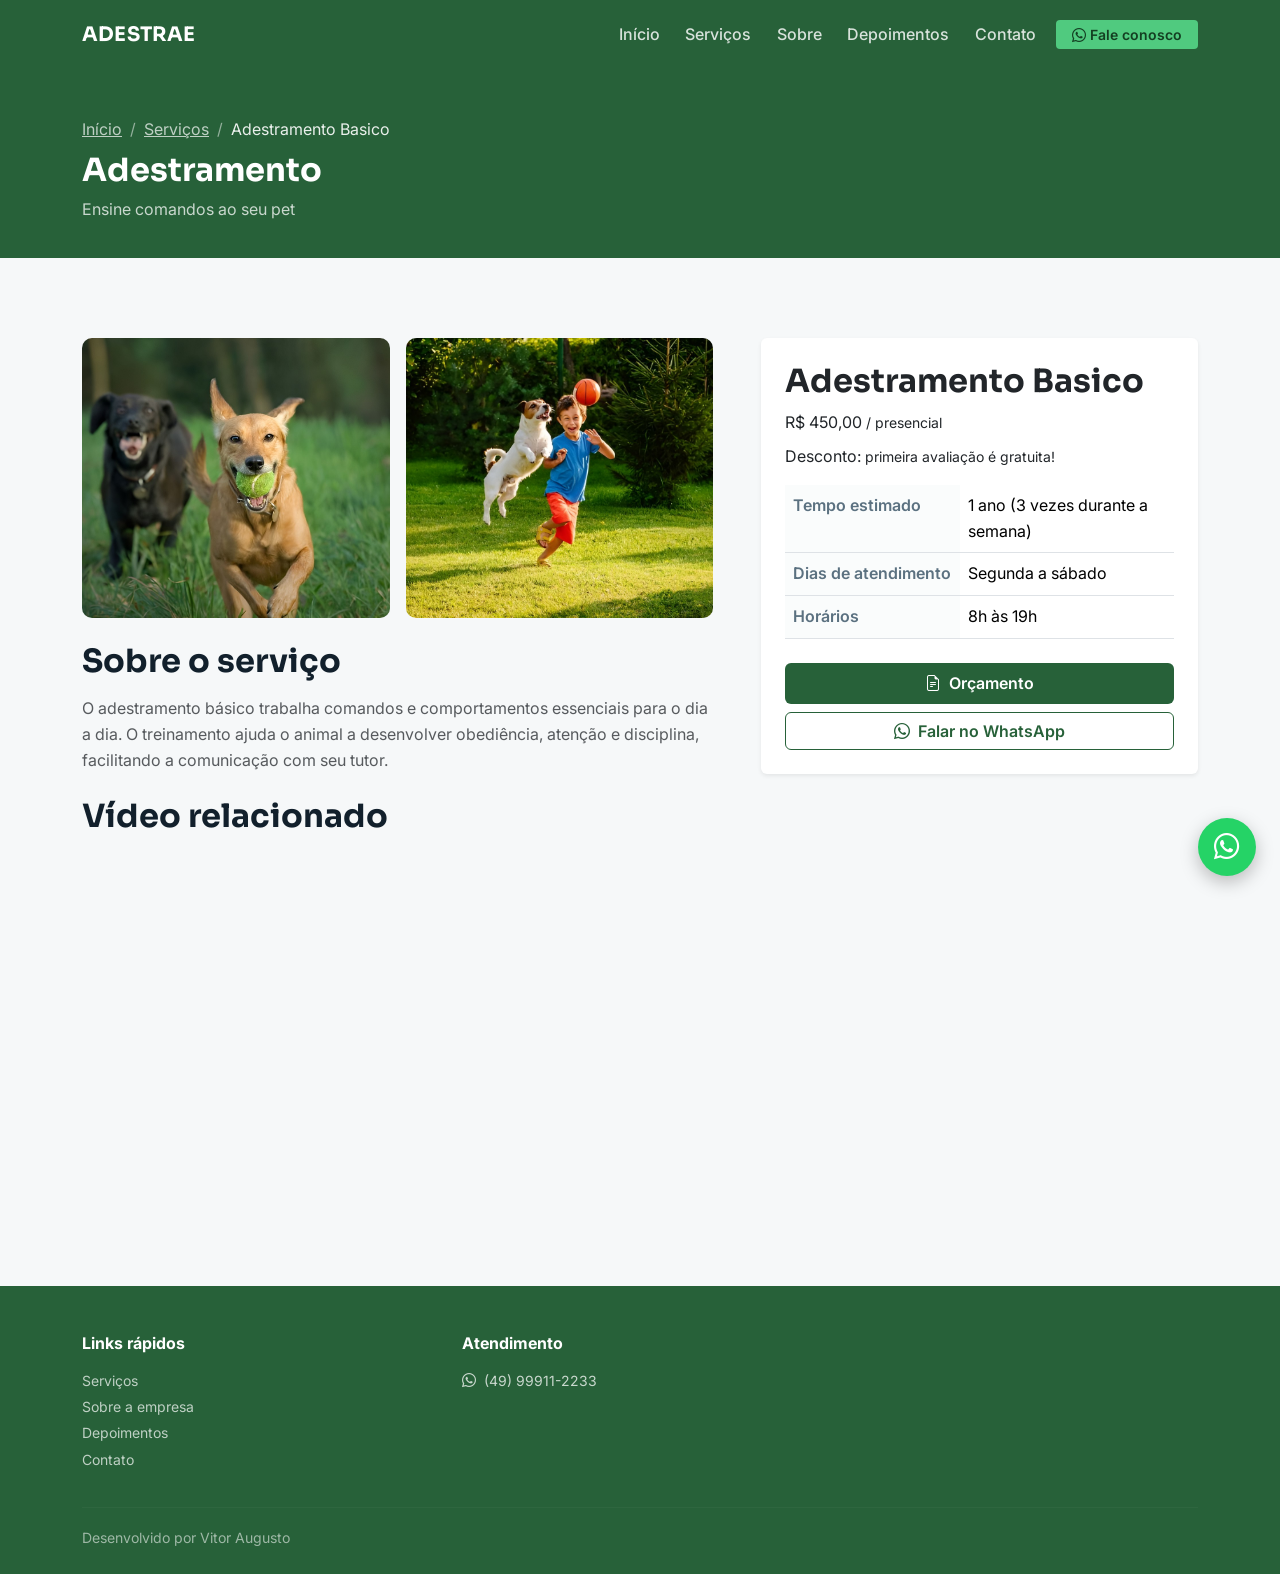
==== 2º Semestre/Desenvolvimento Web/ADESTRAÊ/servico1.html @ fbd00c77 "adiciona README2" ====
<!DOCTYPE html>
<html lang="pt-BR">
<head>
<meta charset="UTF-8">
<meta name="viewport" content="width=device-width, initial-scale=1.0">
<title>Adestramento Animal</title>

<link rel="preconnect" href="https://fonts.googleapis.com">
<link href="https://fonts.googleapis.com/css2?family=Sora:wght@600;700;800&family=Inter:wght@400;500;600;700&display=swap" rel="stylesheet">

<link href="https://cdn.jsdelivr.net/npm/bootstrap@5.3.3/dist/css/bootstrap.min.css" rel="stylesheet">
<link rel="stylesheet" href="https://cdn.jsdelivr.net/npm/bootstrap-icons@1.11.3/font/bootstrap-icons.css">
<link rel="stylesheet" href="style.css">
</head>
<body>

<!-- NAVBAR  -->
<nav class="navbar navbar-expand-lg navbar-dark ct-navbar">
  <div class="container">
    <a class="navbar-brand" href="index.html#inicio">ADESTRAE</span></a>
    <button class="navbar-toggler" type="button" data-bs-toggle="collapse" data-bs-target="#ctNav">
      <span class="navbar-toggler-icon"></span>
    </button>
    <div class="collapse navbar-collapse" id="ctNav">
      <ul class="navbar-nav ms-auto align-items-lg-center gap-lg-1">
        <li class="nav-item"><a class="nav-link" href="index.html#inicio">Início</a></li>
        <li class="nav-item"><a class="nav-link" href="index.html#servicos">Serviços</a></li>
        <li class="nav-item"><a class="nav-link" href="index.html#sobre">Sobre</a></li>
        <li class="nav-item"><a class="nav-link" href="index.html#depoimentos">Depoimentos</a></li>
        <li class="nav-item"><a class="nav-link" href="index.html#contato">Contato</a></li>
        <li class="nav-item ms-lg-2 mt-2 mt-lg-0">
          <a class="btn btn-whats btn-sm px-3" target="_blank" rel="noopener"
             href="https://wa.me/5549999112233?text=Ol%C3%A1%2C%20quero%20um%20or%C3%A7amento%20de%20instala%C3%A7%C3%A3o%20de%20Wi-Fi">
             <i class="bi bi-whatsapp me-1"></i>Fale conosco
          </a>
        </li>
      </ul>
    </div>
  </div>
</nav>

<!--  SERVIÇO -->
<div class="ct-service-hero">
  <div class="container">
    <nav aria-label="breadcrumb">
      <ol class="breadcrumb mb-2">
        <li class="breadcrumb-item"><a href="index.html">Início</a></li>
        <li class="breadcrumb-item"><a href="index.html#servicos">Serviços</a></li>
        <li class="breadcrumb-item active" aria-current="page">Adestramento Basico</li>
      </ol>
    </nav>
    <h1 class="h2 fw-bold mb-2">Adestramento</h1>
    <p class="mb-0" style="color:rgba(255,255,255,.75)">Ensine comandos ao seu pet</p>
  </div>
</div>

<!-- DETALHES DO SERVIÇO -->
<section class="ct-section">
  <div class="container">
    <div class="row g-5">
      <div class="col-lg-7">

        <!-- fotos do Serviço -->
        <div class="row g-3 ct-detail-photos mb-4">
          <div class="col-6">
            <img src="imagens/serviço1.jpeg" alt="serviço1 imagem">
          </div>
          <div class="col-6">
            <img src="imagens/serviço12.jpeg" alt="serviço12 imagem">
          </div>
        </div>

        <h2 class="h4 fw-bold mb-3">Sobre o serviço</h2>
        <p class="text-muted">O adestramento básico trabalha comandos e comportamentos essenciais para o dia a dia. O treinamento ajuda o animal a desenvolver obediência, atenção e disciplina, facilitando a comunicação com seu tutor.</p>

        <h2 class="h4 fw-bold mt-4 mb-3">Vídeo relacionado</h2>
        <div class="ratio ratio-16x9 ratio-video">
          <iframe src="https://www.youtube.com/embed/Mj9hvjVqM58" title="como socializar cães REATIVOS na prática" allowfullscreen loading="lazy"></iframe>
        </div>
      </div>

      <div class="col-lg-5">
        <div class="card border-0 shadow-sm">
          <div class="card-body p-4">
            <h2 class="h5 fw-bold">Adestramento Basico</h2>
            <div class="ct-price my-2">R$ 450,00 <small>/ presencial</small></div>
            <div class="ct-price my-2">Desconto: <small> primeira avaliação é gratuita!</small></div>

            <table class="table ct-info-table mt-3">
              <tbody>
                <tr><th>Tempo estimado</th><td>1 ano (3 vezes durante a semana)</td></tr>
                <tr><th>Dias de atendimento</th><td>Segunda a sábado</td></tr>
                <tr><th>Horários</th><td>8h às 19h</td></tr>
              </tbody>
            </table>

            <button type="button" class="btn btn-ct-primary w-100 mt-2" data-bs-toggle="modal" data-bs-target="#modalOrcamento">
              <i class="bi bi-file-earmark-text me-1"></i> Orçamento
            </button>
            <a class="btn btn-ct-outline w-100 mt-2" target="_blank" rel="noopener"
               href="https://wa.me/5549999112233?text=Ol%C3%A1%2C%20quero%20um%20or%C3%A7amento%20de%20instala%C3%A7%C3%A3o%20de%20Wi-Fi">
              <i class="bi bi-whatsapp me-1"></i> Falar no WhatsApp
            </a>
          </div>
        </div>
      </div>
    </div>
  </div>
</section>

<!-- MODAL ORÇAMENTO -->
<div class="modal fade" id="modalOrcamento" tabindex="-1" aria-labelledby="modalOrcamentoLabel" aria-hidden="true">
  <div class="modal-dialog modal-lg modal-dialog-centered">
    <div class="modal-content">
      <div class="modal-header">
        <h5 class="modal-title" id="modalOrcamentoLabel">Se inscrever</h5>
        <button type="button" class="btn-close" data-bs-dismiss="modal" aria-label="Fechar"></button>
      </div>
      <form onsubmit="event.preventDefault(); alert('Orçamento enviado! Em breve entraremos em contato.'); bootstrap.Modal.getInstance(document.getElementById('modalOrcamento')).hide(); this.reset();">
        <div class="modal-body">
          <div class="row g-3">
            <div class="col-md-6">
              <label class="form-label">Nome</label>
              <input type="text" class="form-control" required>
            </div>
            <div class="col-md-6">
              <div class="col-md-6">
              <label class="form-label">E-mail</label>
              <input type="email" class="form-control" required>
            </div>
              <label class="form-label">Telefone</label>
              <input type="tel" class="form-control" placeholder="(49) 90000-0000" required>
            </div>
            <div class="col-md-8">
              <label class="form-label">Endereço</label>
              <input type="text" class="form-control" placeholder="Rua, número, bairro">
            </div>
            <div class="col-md-2">
              <label class="form-label">Cidade</label>
              <input type="text" class="form-control" value="Chapecó">
            </div>
            <div class="col-md-2">
              <label class="form-label">UF</label>
              <select class="form-select">
                <option selected>SC</option>
                <option>RS</option>
                <option>PR</option>
                <option>Outro</option>
              </select>
            </div>
            <div class="col-12">
              <label class="form-label">Observações</label>
              <textarea class="form-control" rows="3" placeholder="Conte sobre o seu pet..."></textarea>
            </div>
          </div>
        </div>
        <div class="modal-footer">
          <button type="button" class="btn btn-ct-outline" data-bs-dismiss="modal">Cancelar</button>
          <button type="submit" class="btn btn-ct-primary">Enviar solicitação</button>
        </div>
      </form>
    </div>
  </div>
</div>

<!-- RODAPÉ  -->
<footer class="ct-footer">
  <div class="container">
    <div class="row g-4">
      <div class="col-md-4">
        <h6>Links rápidos</h6>
        <p class="small mb-1"><a href="index.html#servicos">Serviços</a></p>
        <p class="small mb-1"><a href="index.html#sobre">Sobre a empresa</a></p>
        <p class="small mb-1"><a href="index.html#depoimentos">Depoimentos</a></p>
        <p class="small mb-1"><a href="index.html#contato">Contato</a></p>
      </div>
      <div class="col-md-4">
        <h6>Atendimento</h6>
        <p class="small mb-1"><i class="bi bi-whatsapp me-2"></i>(49) 99911-2233</p>

      </div>
    </div>
    <hr>
    <div class="d-flex flex-column flex-md-row justify-content-between ct-dev">
      <span>Desenvolvido por Vitor Augusto</span>
    </div>
  </div>
</footer>

<a class="ct-whats-float" target="_blank" rel="noopener"
   href="https://wa.me/5549999112233?text=Ol%C3%A1%2C%20quero%20um%20or%C3%A7amento%20de%20instala%C3%A7%C3%A3o%20de%20Wi-Fi"
   aria-label="Conversar no WhatsApp">
  <i class="bi bi-whatsapp"></i>
</a>

<script src="https://cdn.jsdelivr.net/npm/bootstrap@5.3.3/dist/js/bootstrap.bundle.min.js"></script>
</body>
</html>
---- 2º Semestre/Desenvolvimento Web/ADESTRAÊ/style.css ----
/* ===================================================================
   ConectaTech — folha de estilos própria
   Paleta: navy profundo + teal de sinal + âmbar de destaque
   Tipografia: Sora (títulos, geométrica/técnica) + Inter (texto)
=================================================================== */

:root {
  --ct-navy: #276139;
  --ct-navy-2: #123049;
  --ct-teal: #50ca7f;
  --ct-teal-dark: #3ad186;
  --ct-amber: #178C7E;
  --ct-bg: #F6F8F9;
  --ct-ink: #12202C;
  --ct-muted: #5B7180;
  --ct-line: #DDE6E9;
  --ct-radius: 10px;
}

* { scroll-behavior: smooth; }

body {
  font-family: 'Inter', system-ui, sans-serif;
  color: var(--ct-ink);
  background-color: var(--ct-bg);
  line-height: 1.6;
}

h1, h2, h3, h4, .ct-brand, .navbar-brand {
  font-family: 'Sora', system-ui, sans-serif;
}

a { color: var(--ct-teal-dark); }
a:hover { color: var(--ct-teal); }

.ct-container-narrow {
  max-width: 720px;
}

/* ---------- Navbar ---------- */
.ct-navbar {
  background-color: var(--ct-navy);
  padding-top: .85rem;
  padding-bottom: .85rem;
}

.ct-navbar .navbar-brand {
  font-weight: 700;
  color: #fff;
  letter-spacing: .2px;
  font-size: 1.25rem;
}

.ct-navbar .navbar-brand span { color: var(--ct-teal); }

.ct-navbar .nav-link {
  color: rgba(255,255,255,.82);
  font-weight: 500;
  margin-left: .35rem;
}

.ct-navbar .nav-link:hover,
.ct-navbar .nav-link:focus {
  color: #fff;
}

.ct-navbar .btn-whats {
  background-color: var(--ct-teal);
  color:#143f22;
  font-weight: 600;
  border: none;
}

.ct-navbar .btn-whats:hover {
  background-color: var(--ct-amber);
  color:#3ad186;
}


/* ---------- Carousel ---------- */
.ct-carousel .carousel-item {
  height: 62vh;
  min-height: 380px;
  background-size: cover;
  background-position: center;
  position: relative;
}

.ct-carousel .carousel-item::after {
  content: "";
  position: absolute;
  inset: 0;
  background: linear-gradient(100deg, rgba(14,34,51,.92) 0%, rgba(14,34,51,.55) 55%, rgba(14,34,51,.25) 100%);
}

.ct-carousel .carousel-caption {
  text-align: left;
  left: 6%;
  right: auto;
  bottom: auto;
  top: 50%;
  transform: translateY(-50%);
  max-width: 560px;
  z-index: 2;
}

.ct-carousel .carousel-caption .ct-eyebrow {
  color: var(--ct-teal);
  font-weight: 700;
  font-size: .85rem;
  margin-bottom: .5rem;
}

.ct-carousel .carousel-caption h2 {
  font-size: 2.4rem;
  font-weight: 700;
  color: #fff;
  margin-bottom: .8rem;
}

.ct-carousel .carousel-caption p {
  color: rgba(255,255,255,.85);
  font-size: 1.05rem;
  margin-bottom: 1.3rem;
}

/* ---------- Sections ---------- */
.ct-section { padding: 5rem 0; }
.ct-section-alt { background-color: #fff; }

.ct-kicker {
  color: var(--ct-teal-dark);
  font-weight: 700;
  font-size: .9rem;
  margin-bottom: .4rem;
}

.ct-section h2 {
  font-weight: 700;
  font-size: 2rem;
  margin-bottom: .6rem;
}

.ct-section .ct-lead {
  color: var(--ct-muted);
  max-width: 620px;
}

/* ---------- Serviços ---------- */
.ct-service-card {
  border: 1px solid var(--ct-line);
  border-radius: var(--ct-radius);
  overflow: hidden;
  background: #fff;
  height: 100%;
}

.ct-service-card img { height: 210px; object-fit: cover; width: 100%; }

.ct-service-card .card-body { padding: 1.5rem; }

.ct-service-card .ct-price {
  font-family: 'Sora', sans-serif;
  font-size: 1.5rem;
  font-weight: 700;
  color: var(--ct-navy);
}

.ct-service-card .ct-price small {
  font-size: .95rem;
  font-weight: 500;
  color: var(--ct-muted);
}

.btn-ct-primary {
  background-color: var(--ct-navy);
  color: #fff;
  font-weight: 600;
  border: none;
  border-radius: 6px;
  padding: .55rem 1.2rem;
}

.btn-ct-primary:hover { background-color: var(--ct-teal-dark); color: #fff; }

.btn-ct-outline {
  border: 1.5px solid var(--ct-navy);
  color: var(--ct-navy);
  font-weight: 600;
  border-radius: 6px;
}

.btn-ct-outline:hover { background-color: var(--ct-navy); color: #fff; }

/* ---------- Pricing table ---------- */
.ct-table thead { background-color: var(--ct-navy); color: #fff; }
.ct-table td, .ct-table th { vertical-align: middle; }

/* ---------- About ---------- */
.ct-about-list li {
  display: flex;
  gap: .7rem;
  margin-bottom: .7rem;
  color: var(--ct-muted);
}

.ct-about-list i { color: var(--ct-teal-dark); margin-top: .2rem; }

.ct-map iframe {
  width: 100%;
  height: 320px;
  border: 0;
  border-radius: var(--ct-radius);
}

/* ---------- Testimonials ---------- */
.ct-testimonial {
  background: #fff;
  border: 1px solid var(--ct-line);
  border-radius: var(--ct-radius);
  padding: 1.5rem;
  height: 100%;
}

.ct-testimonial .stars { color: var(--ct-amber); font-size: .85rem; margin-bottom: .6rem; }

.ct-testimonial img {
  width: 46px; height: 46px; border-radius: 50%; object-fit: cover;
}

.ct-testimonial p.ct-quote {
  color: var(--ct-ink);
  font-size: .95rem;
  min-height: 90px;
}

.ct-testimonial .ct-name { font-weight: 700; font-size: .92rem; }
.ct-testimonial .ct-role { color: var(--ct-muted); font-size: .8rem; }

/* ---------- Contact ---------- */
.ct-contact-info li {
  display: flex;
  gap: .7rem;
  margin-bottom: .9rem;
}

.ct-contact-info i {
  color: var(--ct-teal);
  background: var(--ct-navy);
  width: 38px; height: 38px;
  border-radius: 50%;
  display: flex; align-items: center; justify-content: center;
  flex-shrink: 0;
}

.ct-social a {
  display: inline-flex; align-items: center; justify-content: center;
  width: 38px; height: 38px;
  border-radius: 50%;
  border: 1.5px solid var(--ct-line);
  color: var(--ct-navy);
  margin-right: .5rem;
}

.ct-social a:hover { background-color: var(--ct-navy); color: #fff; border-color: var(--ct-navy); }

.ct-accordion .accordion-button:not(.collapsed) {
  background-color: rgba(33,184,166,.1);
  color: var(--ct-navy);
}

.ct-accordion .accordion-button:focus { box-shadow: none; }

/* ---------- Footer ---------- */
.ct-footer {
  background-color: var(--ct-navy);
  color: rgba(255,255,255,.75);
  padding: 3rem 0 1.5rem;
}

.ct-footer h6 { color: #fff; font-weight: 700; margin-bottom: 1rem; }
.ct-footer a { color: rgba(255,255,255,.7); text-decoration: none; }
.ct-footer a:hover { color: var(--ct-teal); }
.ct-footer hr { border-color: rgba(255,255,255,.12); margin: 2rem 0 1.2rem; }
.ct-footer .ct-dev { font-size: .88rem; color: rgba(255,255,255,.55); }

/* ---------- WhatsApp float button ---------- */
.ct-whats-float {
  position: fixed;
  bottom: 24px;
  right: 24px;
  width: 58px;
  height: 58px;
  border-radius: 50%;
  background-color: #25D366;
  display: flex;
  align-items: center;
  justify-content: center;
  color: #fff;
  font-size: 1.6rem;
  box-shadow: 0 6px 18px rgba(0,0,0,.25);
  z-index: 1050;
}

.ct-whats-float:hover { color: #fff; transform: translateY(-2px); }

/* ---------- Service detail pages ---------- */
.ct-service-hero {
  background-color: var(--ct-navy);
  color: #fff;
  padding: 3rem 0 2.2rem;
}

.ct-service-hero .breadcrumb { --bs-breadcrumb-divider-color: rgba(255,255,255,.5); }
.ct-service-hero .breadcrumb a { color: rgba(255,255,255,.7); }
.ct-service-hero .breadcrumb-item.active { color: rgba(255,255,255,.9); }

.ct-detail-photos img {
  width: 100%;
  height: 280px;
  object-fit: cover;
  border-radius: var(--ct-radius);
}

.ct-info-table th { width: 45%; color: var(--ct-muted); font-weight: 600; background-color: #fafcfc; }

.ratio-video {
  border-radius: var(--ct-radius);
  overflow: hidden;
}

@media (max-width: 768px) {
  .ct-carousel .carousel-item { height: 72vh; }
  .ct-carousel .carousel-caption h2 { font-size: 1.7rem; }
  .ct-section { padding: 3.2rem 0; }
}
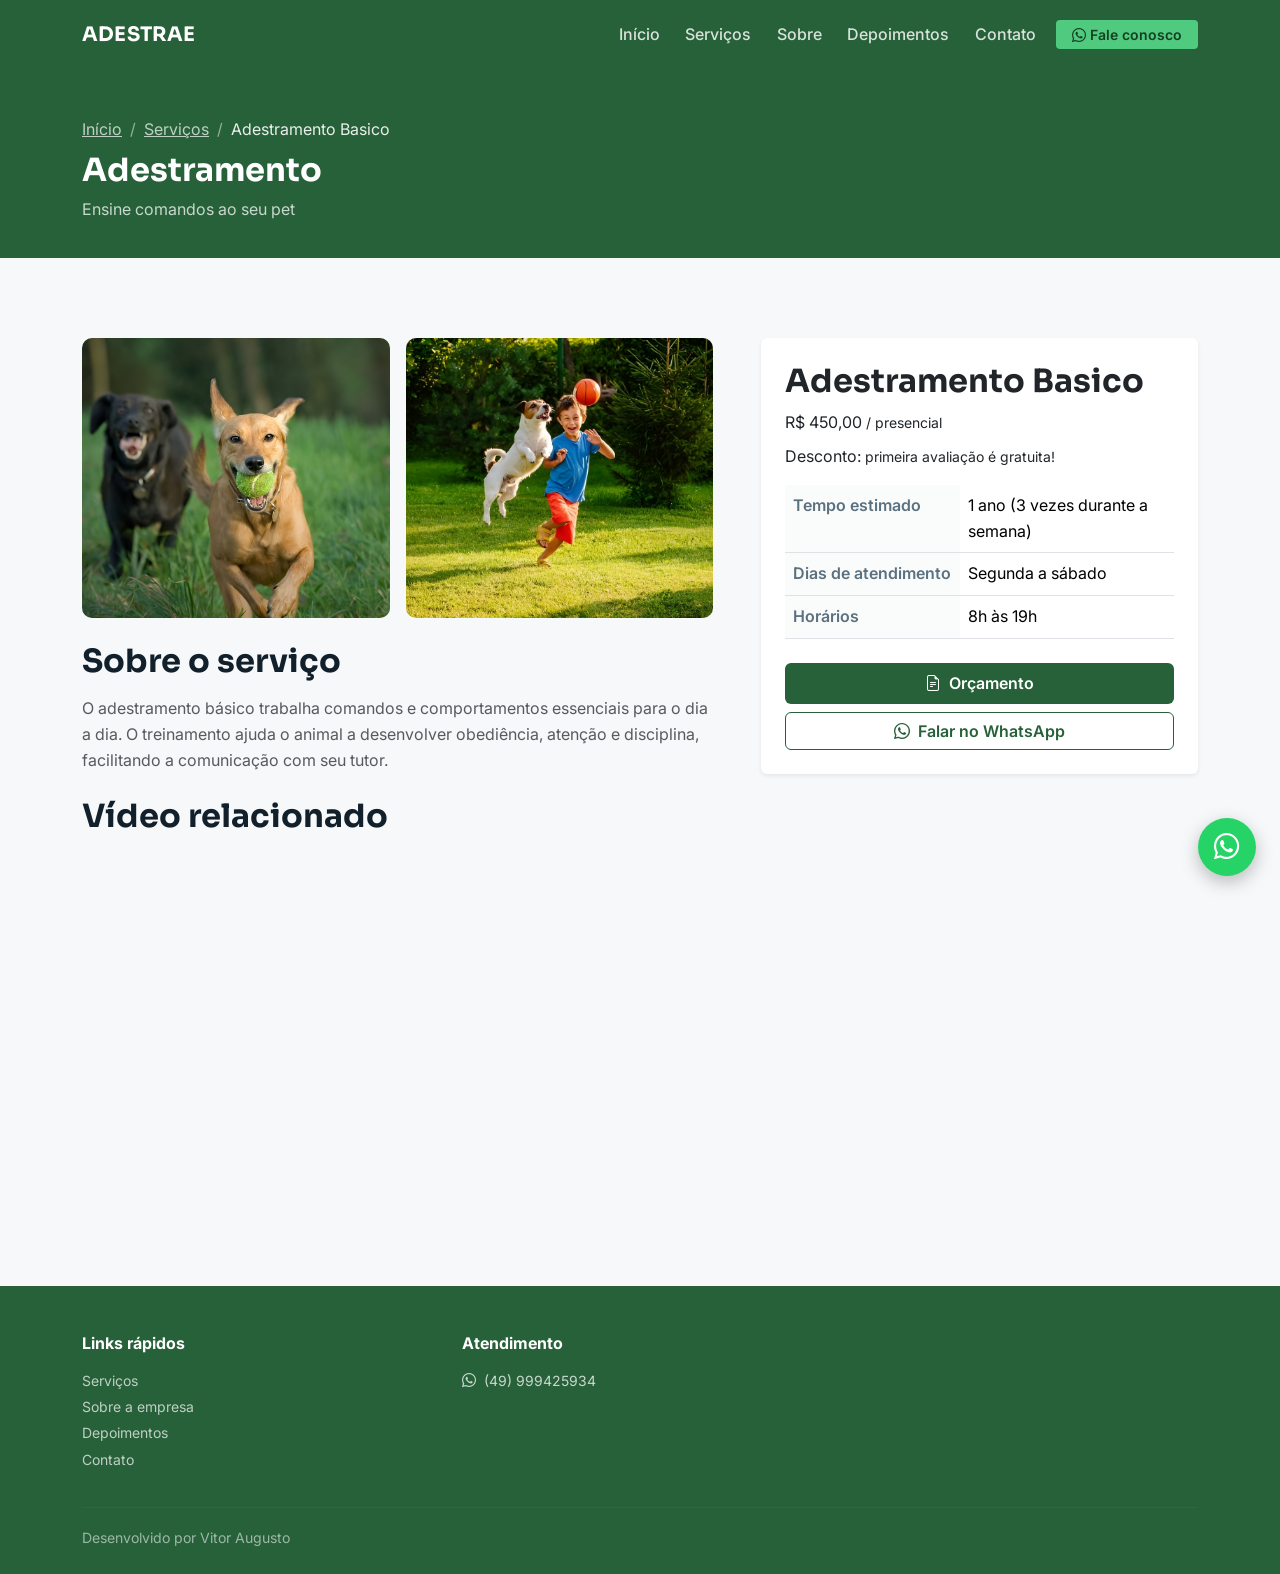
==== commit dbb98489: "alterações numeros" ====
--- a/2º Semestre/Desenvolvimento Web/ADESTRAÊ/servico1.html
+++ b/2º Semestre/Desenvolvimento Web/ADESTRAÊ/servico1.html
@@ -30,7 +30,7 @@
         <li class="nav-item"><a class="nav-link" href="index.html#contato">Contato</a></li>
         <li class="nav-item ms-lg-2 mt-2 mt-lg-0">
           <a class="btn btn-whats btn-sm px-3" target="_blank" rel="noopener"
-             href="https://wa.me/5549999112233?text=Ol%C3%A1%2C%20quero%20um%20or%C3%A7amento%20de%20instala%C3%A7%C3%A3o%20de%20Wi-Fi">
+             href="https://wa.me/5549999425934?text=eu%20quero%20um%20or%C3%A7amento">
              <i class="bi bi-whatsapp me-1"></i>Fale conosco
           </a>
         </li>
@@ -98,7 +98,7 @@
               <i class="bi bi-file-earmark-text me-1"></i> Orçamento
             </button>
             <a class="btn btn-ct-outline w-100 mt-2" target="_blank" rel="noopener"
-               href="https://wa.me/5549999112233?text=Ol%C3%A1%2C%20quero%20um%20or%C3%A7amento%20de%20instala%C3%A7%C3%A3o%20de%20Wi-Fi">
+               href="https://wa.me/5549999425934?text=eu%20quero%20um%20or%C3%A7amento">
               <i class="bi bi-whatsapp me-1"></i> Falar no WhatsApp
             </a>
           </div>
@@ -124,12 +124,12 @@
               <input type="text" class="form-control" required>
             </div>
             <div class="col-md-6">
-              <div class="col-md-6">
+              <label class="form-label">Telefone</label>
+              <input type="tel" class="form-control" placeholder="(49) 90000-0000" required>
+            </div>
+            <div class="col-md-6">
               <label class="form-label">E-mail</label>
               <input type="email" class="form-control" required>
-            </div>
-              <label class="form-label">Telefone</label>
-              <input type="tel" class="form-control" placeholder="(49) 90000-0000" required>
             </div>
             <div class="col-md-8">
               <label class="form-label">Endereço</label>
@@ -176,7 +176,7 @@
       </div>
       <div class="col-md-4">
         <h6>Atendimento</h6>
-        <p class="small mb-1"><i class="bi bi-whatsapp me-2"></i>(49) 99911-2233</p>
+        <p class="small mb-1"><i class="bi bi-whatsapp me-2"></i>(49) 999425934</p>
 
       </div>
     </div>
@@ -188,7 +188,7 @@
 </footer>
 
 <a class="ct-whats-float" target="_blank" rel="noopener"
-   href="https://wa.me/5549999112233?text=Ol%C3%A1%2C%20quero%20um%20or%C3%A7amento%20de%20instala%C3%A7%C3%A3o%20de%20Wi-Fi"
+   href="https://wa.me/5549999425934?text=eu%20quero%20um%20or%C3%A7amento"
    aria-label="Conversar no WhatsApp">
   <i class="bi bi-whatsapp"></i>
 </a>
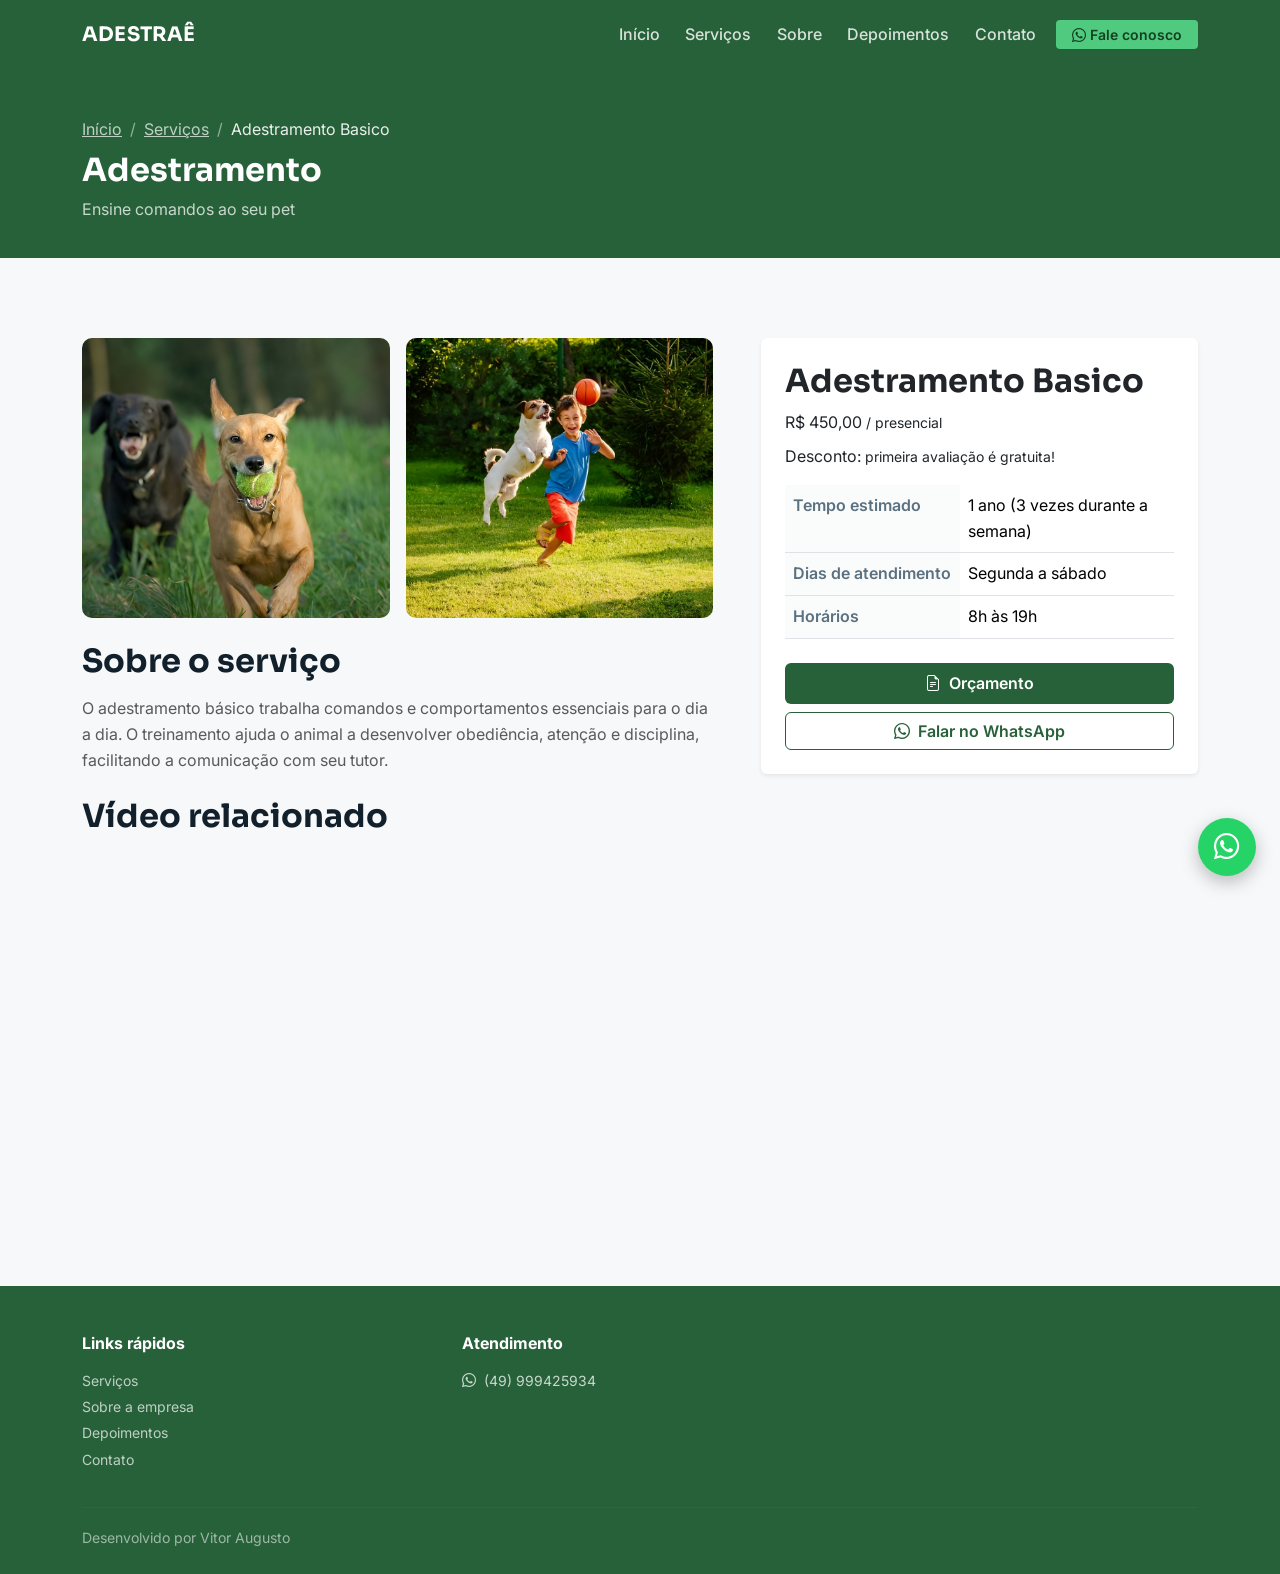
==== commit c36d72e9: "atualizado links youtube" ====
--- a/2º Semestre/Desenvolvimento Web/ADESTRAÊ/servico1.html
+++ b/2º Semestre/Desenvolvimento Web/ADESTRAÊ/servico1.html
@@ -17,7 +17,7 @@
 <!-- NAVBAR  -->
 <nav class="navbar navbar-expand-lg navbar-dark ct-navbar">
   <div class="container">
-    <a class="navbar-brand" href="index.html#inicio">ADESTRAE</span></a>
+    <a class="navbar-brand" href="index.html#inicio">ADESTRAÊ</span></a>
     <button class="navbar-toggler" type="button" data-bs-toggle="collapse" data-bs-target="#ctNav">
       <span class="navbar-toggler-icon"></span>
     </button>
@@ -75,7 +75,7 @@
 
         <h2 class="h4 fw-bold mt-4 mb-3">Vídeo relacionado</h2>
         <div class="ratio ratio-16x9 ratio-video">
-          <iframe src="https://www.youtube.com/embed/Mj9hvjVqM58" title="como socializar cães REATIVOS na prática" allowfullscreen loading="lazy"></iframe>
+          <iframe src="https://www.youtube.com/embed/wF5q4XwRqAU" title="como socializar cães REATIVOS na prática" allowfullscreen loading="lazy"></iframe>
         </div>
       </div>
 
